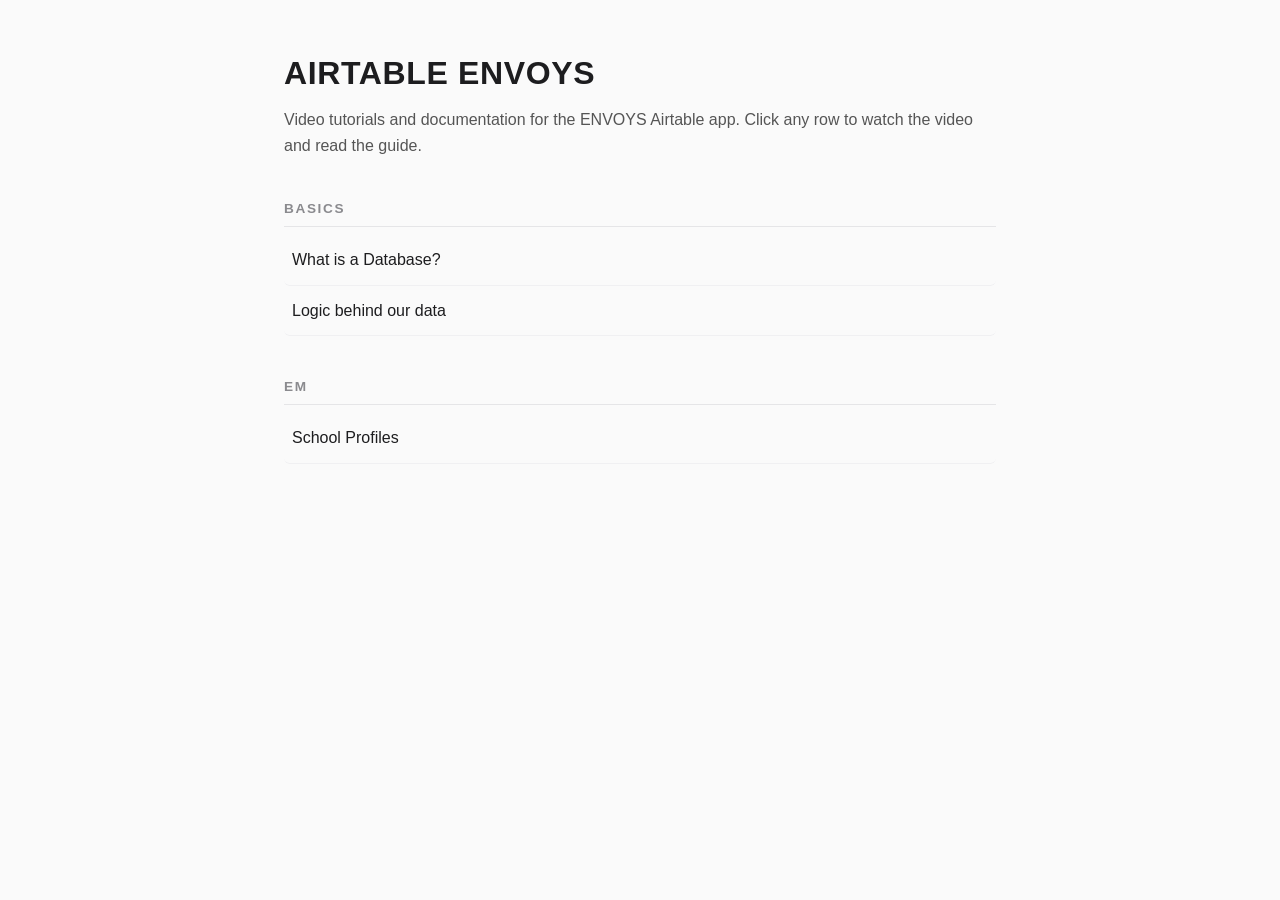
==== index.html @ d7aa647c "Add files via upload" ====
<!DOCTYPE html>
<html lang="en">
<head>
  <meta charset="UTF-8">
  <meta name="viewport" content="width=device-width, initial-scale=1.0">
  <title>Airtable ENVOYS — Tutorials</title>
  <link rel="stylesheet" href="style.css">
</head>
<body>
  <main class="container">
    <header id="site-header">
      <h1 id="site-title">Loading…</h1>
      <p id="site-intro"></p>
    </header>
    <div id="sections"></div>
  </main>

  <script>
    fetch('content/manifest.json')
      .then(r => r.json())
      .then(data => {
        document.getElementById('site-title').textContent = data.site.title;
        document.getElementById('site-intro').textContent = data.site.intro;
        document.title = data.site.title + ' — Tutorials';

        const container = document.getElementById('sections');
        data.sections.forEach(section => {
          const h2 = document.createElement('h2');
          h2.className = 'subheader';
          h2.textContent = section.name;
          container.appendChild(h2);

          const list = document.createElement('div');
          list.className = 'rows';
          section.rows.forEach(row => {
            const a = document.createElement('a');
            a.className = 'row';
            a.href = 'tutorial.html?id=' + encodeURIComponent(row.id);
            a.textContent = row.title;
            list.appendChild(a);
          });
          container.appendChild(list);
        });
      })
      .catch(() => {
        document.getElementById('site-title').textContent = 'Could not load content';
        document.getElementById('site-intro').textContent = 'Check that content/manifest.json exists and is valid JSON.';
      });
  </script>
</body>
</html>
---- style.css ----
* { box-sizing: border-box; }

body {
  margin: 0;
  font-family: -apple-system, BlinkMacSystemFont, "Segoe UI", Roboto, Helvetica, Arial, sans-serif;
  color: #1d1d1f;
  background: #fafafa;
  line-height: 1.6;
}

.container {
  max-width: 760px;
  margin: 0 auto;
  padding: 48px 24px 96px;
}

h1 {
  font-size: 2rem;
  letter-spacing: 0.02em;
  margin: 0 0 8px;
}

#site-intro {
  color: #555;
  margin: 0 0 40px;
}

.subheader {
  font-size: 0.85rem;
  font-weight: 700;
  letter-spacing: 0.12em;
  text-transform: uppercase;
  color: #8a8a8e;
  margin: 40px 0 8px;
  border-bottom: 1px solid #e5e5e7;
  padding-bottom: 6px;
}

.rows { display: flex; flex-direction: column; }

.row {
  display: block;
  padding: 12px 8px;
  color: #1d1d1f;
  text-decoration: none;
  border-bottom: 1px solid #f0f0f2;
  border-radius: 6px;
  transition: background 0.15s;
}

.row:hover { background: #eef2ff; color: #2f4bd6; }

.back {
  display: inline-block;
  margin-bottom: 24px;
  color: #2f4bd6;
  text-decoration: none;
  font-size: 0.9rem;
}

.back:hover { text-decoration: underline; }

.video {
  position: relative;
  padding-bottom: 56.25%;
  height: 0;
  margin: 24px 0 32px;
  border-radius: 10px;
  overflow: hidden;
  background: #000;
}

.video iframe {
  position: absolute;
  top: 0; left: 0;
  width: 100%; height: 100%;
}

.coming-soon {
  margin: 24px 0 32px;
  padding: 24px;
  background: #f0f0f2;
  border-radius: 10px;
  color: #8a8a8e;
  text-align: center;
}

.doc h2 { margin-top: 32px; font-size: 1.3rem; }
.doc h3 { margin-top: 24px; font-size: 1.1rem; }
.doc code {
  background: #f0f0f2;
  padding: 2px 6px;
  border-radius: 4px;
  font-size: 0.9em;
}
.doc img { max-width: 100%; border-radius: 8px; }
.doc blockquote {
  margin: 16px 0;
  padding: 8px 16px;
  border-left: 3px solid #2f4bd6;
  background: #f5f7ff;
  color: #444;
}
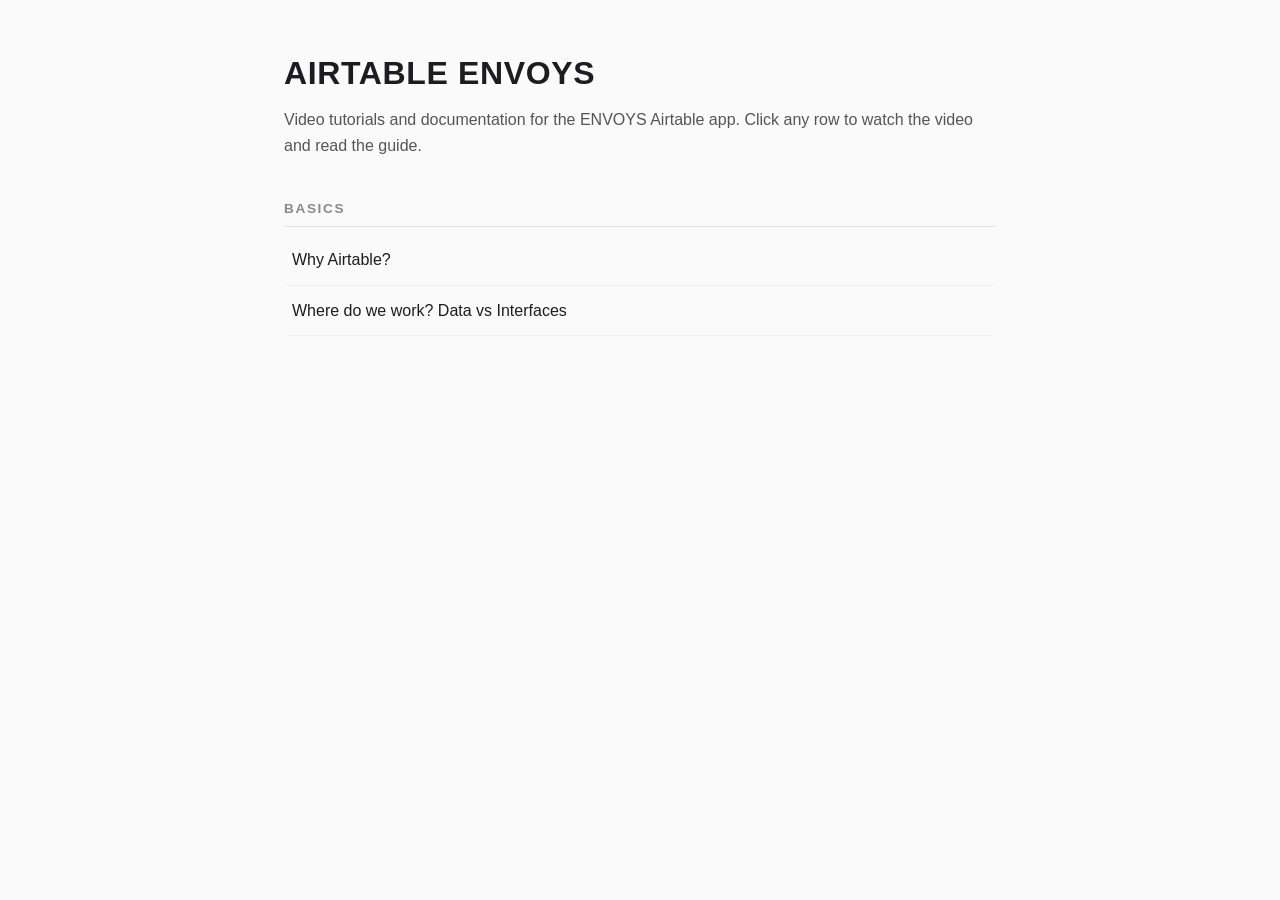
==== commit ea244584: "Add cache-busting query parameter to manifest fetch" ====
--- a/index.html
+++ b/index.html
@@ -16,7 +16,7 @@
   </main>
 
   <script>
-    fetch('content/manifest.json')
+    fetch('content/manifest.json?v=' + Date.now())
       .then(r => r.json())
       .then(data => {
         document.getElementById('site-title').textContent = data.site.title;
--- a/style.css
+++ b/style.css
@@ -1,103 +1,123 @@
 * { box-sizing: border-box; }
 
 body {
-  margin: 0;
-  font-family: -apple-system, BlinkMacSystemFont, "Segoe UI", Roboto, Helvetica, Arial, sans-serif;
-  color: #1d1d1f;
-  background: #fafafa;
-  line-height: 1.6;
+    margin: 0;
+    font-family: -apple-system, BlinkMacSystemFont, "Segoe UI", Roboto, Helvetica, Arial, sans-serif;
+    color: #1d1d1f;
+    background: #fafafa;
+    line-height: 1.6;
 }
 
 .container {
-  max-width: 760px;
-  margin: 0 auto;
-  padding: 48px 24px 96px;
+    max-width: 760px;
+    margin: 0 auto;
+    padding: 48px 24px 96px;
 }
 
 h1 {
-  font-size: 2rem;
-  letter-spacing: 0.02em;
-  margin: 0 0 8px;
+    font-size: 2rem;
+    letter-spacing: 0.02em;
+    margin: 0 0 8px;
 }
 
 #site-intro {
-  color: #555;
-  margin: 0 0 40px;
+    color: #555;
+    margin: 0 0 40px;
 }
 
 .subheader {
-  font-size: 0.85rem;
-  font-weight: 700;
-  letter-spacing: 0.12em;
-  text-transform: uppercase;
-  color: #8a8a8e;
-  margin: 40px 0 8px;
-  border-bottom: 1px solid #e5e5e7;
-  padding-bottom: 6px;
+    font-size: 0.85rem;
+    font-weight: 700;
+    letter-spacing: 0.12em;
+    text-transform: uppercase;
+    color: #8a8a8e;
+    margin: 40px 0 8px;
+    border-bottom: 1px solid #e5e5e7;
+    padding-bottom: 6px;
 }
 
 .rows { display: flex; flex-direction: column; }
 
 .row {
-  display: block;
-  padding: 12px 8px;
-  color: #1d1d1f;
-  text-decoration: none;
-  border-bottom: 1px solid #f0f0f2;
-  border-radius: 6px;
-  transition: background 0.15s;
+    display: block;
+    padding: 12px 8px;
+    color: #1d1d1f;
+    text-decoration: none;
+    border-bottom: 1px solid #f0f0f2;
+    border-radius: 6px;
+    transition: background 0.15s;
 }
 
 .row:hover { background: #eef2ff; color: #2f4bd6; }
 
 .back {
-  display: inline-block;
-  margin-bottom: 24px;
-  color: #2f4bd6;
-  text-decoration: none;
-  font-size: 0.9rem;
+    display: inline-block;
+    margin-bottom: 24px;
+    color: #2f4bd6;
+    text-decoration: none;
+    font-size: 0.9rem;
 }
 
 .back:hover { text-decoration: underline; }
 
 .video {
-  position: relative;
-  padding-bottom: 56.25%;
-  height: 0;
-  margin: 24px 0 32px;
-  border-radius: 10px;
-  overflow: hidden;
-  background: #000;
+    position: relative;
+    padding-bottom: 56.25%;
+    height: 0;
+    margin: 24px 0 32px;
+    border-radius: 10px;
+    overflow: hidden;
+    background: #000;
 }
 
 .video iframe {
-  position: absolute;
-  top: 0; left: 0;
-  width: 100%; height: 100%;
+    position: absolute;
+    top: 0; left: 0;
+    width: 100%; height: 100%;
 }
 
 .coming-soon {
-  margin: 24px 0 32px;
-  padding: 24px;
-  background: #f0f0f2;
-  border-radius: 10px;
-  color: #8a8a8e;
-  text-align: center;
+    margin: 24px 0 32px;
+    padding: 24px;
+    background: #f0f0f2;
+    border-radius: 10px;
+    color: #8a8a8e;
+    text-align: center;
 }
 
-.doc h2 { margin-top: 32px; font-size: 1.3rem; }
-.doc h3 { margin-top: 24px; font-size: 1.1rem; }
+.doc { font-size: 1rem; }
+.doc h1 { font-size: 1.35rem; margin: 32px 0 12px; }
+.doc h2 { font-size: 1.15rem; margin: 28px 0 10px; }
+.doc h3 { font-size: 1rem; margin: 20px 0 8px; }
+.doc p, .doc li { font-size: 1rem; }
 .doc code {
-  background: #f0f0f2;
-  padding: 2px 6px;
-  border-radius: 4px;
-  font-size: 0.9em;
+    font-family: inherit;
+    font-size: inherit;
+    background: none;
+    padding: 0;
 }
 .doc img { max-width: 100%; border-radius: 8px; }
 .doc blockquote {
-  margin: 16px 0;
-  padding: 8px 16px;
-  border-left: 3px solid #2f4bd6;
-  background: #f5f7ff;
-  color: #444;
+    margin: 16px 0;
+    padding: 0 0 0 14px;
+    border-left: 2px solid #d0d0d4;
+    color: #444;
 }
+.doc hr {
+    border: none;
+    border-top: 1px solid #e5e5e7;
+    margin: 32px 0;
+}
+.doc table {
+    width: 100%;
+    border-collapse: collapse;
+    margin: 16px 0 24px;
+}
+.doc th, .doc td {
+    text-align: left;
+    padding: 8px 10px;
+    border-bottom: 1px solid #e5e5e7;
+    vertical-align: top;
+    font-size: 1rem;
+}
+.doc th { font-weight: 600; }
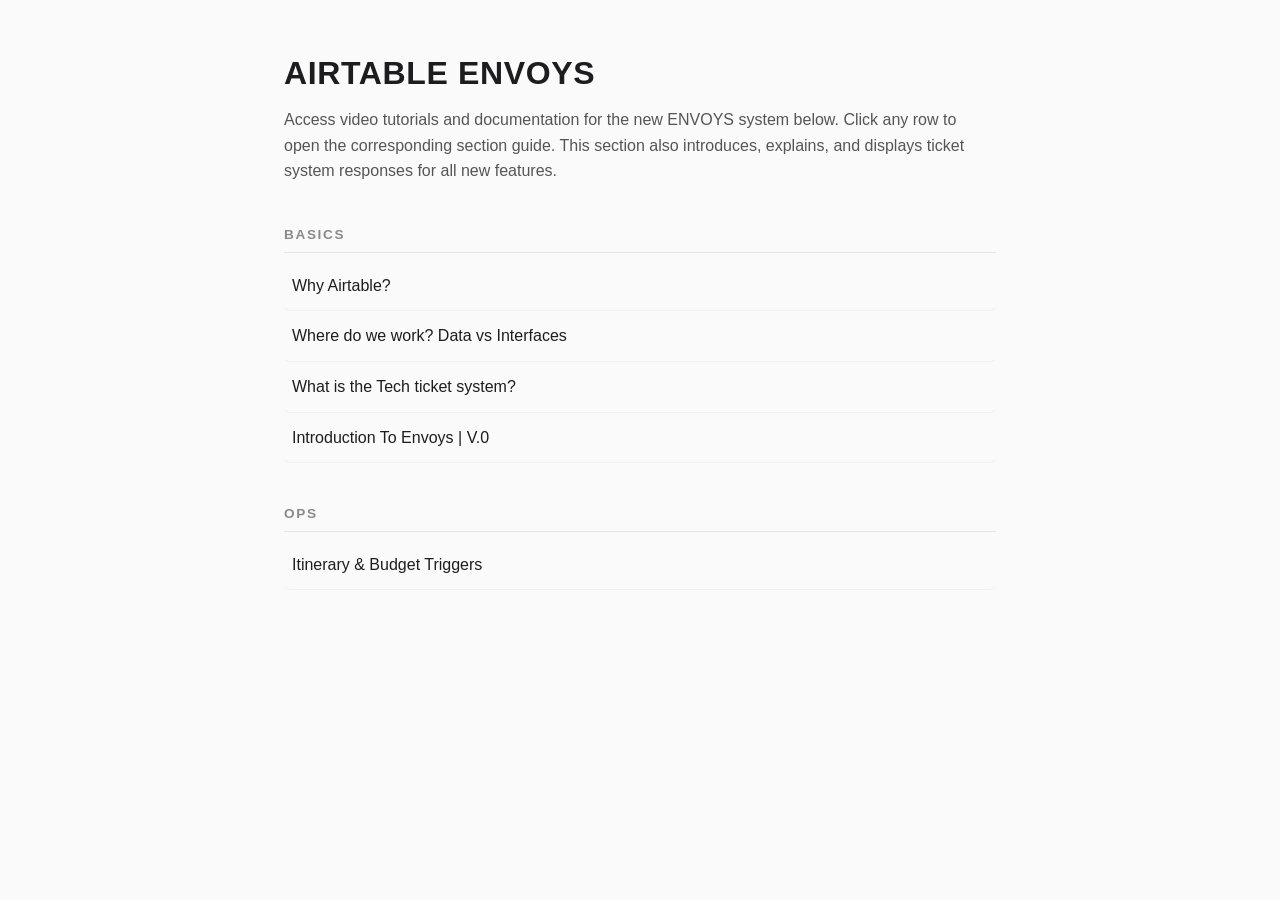
==== commit 08b9664c: "Add wiki page and coming-soon sections" ====
--- a/index.html
+++ b/index.html
@@ -32,13 +32,28 @@
 
           const list = document.createElement('div');
           list.className = 'rows';
-          section.rows.forEach(row => {
-            const a = document.createElement('a');
-            a.className = 'row';
-            a.href = 'tutorial.html?id=' + encodeURIComponent(row.id);
-            a.textContent = row.title;
-            list.appendChild(a);
-          });
+
+          const rows = section.rows || [];
+
+          // A section marked "coming-soon" (or with no rows yet) shows a
+          // plain, unclickable placeholder label instead of links.
+          if (section.status === 'coming-soon' || rows.length === 0) {
+            const label = document.createElement('div');
+            label.className = 'row row-disabled';
+            label.textContent = 'COMING SOON';
+            list.appendChild(label);
+          } else {
+            rows.forEach(row => {
+              const a = document.createElement('a');
+              a.className = 'row';
+              // A row can point at its own page via "href"; otherwise it opens
+              // the standard tutorial page for its id.
+              a.href = row.href || ('tutorial.html?id=' + encodeURIComponent(row.id));
+              a.textContent = row.title;
+              list.appendChild(a);
+            });
+          }
+
           container.appendChild(list);
         });
       })
--- a/style.css
+++ b/style.css
@@ -49,6 +49,17 @@
 }
 
 .row:hover { background: #eef2ff; color: #2f4bd6; }
+
+/* Placeholder label for sections with no tutorials yet. Not a link. */
+.row-disabled {
+    color: #a6a6ab;
+    font-size: 0.8rem;
+    font-weight: 700;
+    letter-spacing: 0.12em;
+    cursor: default;
+}
+
+.row-disabled:hover { background: none; color: #a6a6ab; }
 
 .back {
     display: inline-block;
@@ -121,3 +132,120 @@
     font-size: 1rem;
 }
 .doc th { font-weight: 600; }
+
+.video-label {
+    margin: 24px 0 0;
+    font-size: 0.85rem;
+    font-weight: 700;
+    letter-spacing: 0.12em;
+    text-transform: uppercase;
+    color: #8a8a8e;
+}
+
+.video-label + .video { margin-top: 8px; }
+
+/* ---------------------------------------------------------------
+   System Wiki — Live Schema
+   Wider page: table list on the left, the selected table on the right.
+   --------------------------------------------------------------- */
+
+.wiki-page {
+    max-width: 1180px;
+    margin: 0 auto;
+    padding: 48px 24px 96px;
+}
+
+.wiki-header { margin-bottom: 8px; }
+.wiki-header p { color: #555; margin: 0 0 4px; }
+
+.wiki-updated {
+    font-size: 0.85rem;
+    color: #8a8a8e;
+}
+
+.wiki-layout {
+    display: grid;
+    grid-template-columns: 250px minmax(0, 1fr);
+    gap: 40px;
+    align-items: start;
+}
+
+.wiki-sidebar {
+    position: sticky;
+    top: 24px;
+    max-height: calc(100vh - 48px);
+    display: flex;
+    flex-direction: column;
+    min-height: 0;
+}
+
+.wiki-sidebar .subheader { margin-top: 32px; }
+
+.wiki-filter {
+    width: 100%;
+    margin: 10px 0 8px;
+    padding: 7px 10px;
+    font-family: inherit;
+    font-size: 0.9rem;
+    color: #1d1d1f;
+    background: #fff;
+    border: 1px solid #e5e5e7;
+    border-radius: 6px;
+}
+
+.wiki-filter:focus {
+    outline: none;
+    border-color: #2f4bd6;
+}
+
+.wiki-nav {
+    overflow-y: auto;
+    display: flex;
+    flex-direction: column;
+    padding-right: 4px;
+}
+
+.wiki-nav-item {
+    display: block;
+    padding: 7px 10px;
+    font-size: 0.95rem;
+    color: #1d1d1f;
+    text-decoration: none;
+    border-radius: 6px;
+    transition: background 0.15s;
+}
+
+.wiki-nav-item:hover { background: #eef2ff; color: #2f4bd6; }
+
+.wiki-nav-item.active {
+    background: #eef2ff;
+    color: #2f4bd6;
+    font-weight: 600;
+}
+
+.wiki-doc { min-width: 0; }
+.wiki-doc > h1:first-child { margin-top: 32px; }
+
+/* Wide field tables scroll inside their own box. */
+.table-scroll {
+    overflow-x: auto;
+    margin: 16px 0 24px;
+}
+
+.table-scroll table { margin: 0; }
+
+@media (max-width: 800px) {
+    .wiki-layout {
+        grid-template-columns: 1fr;
+        gap: 8px;
+    }
+
+    .wiki-sidebar {
+        position: static;
+        max-height: none;
+    }
+
+    .wiki-nav { max-height: 260px; }
+
+    .table-scroll table { min-width: 560px; }
+}
